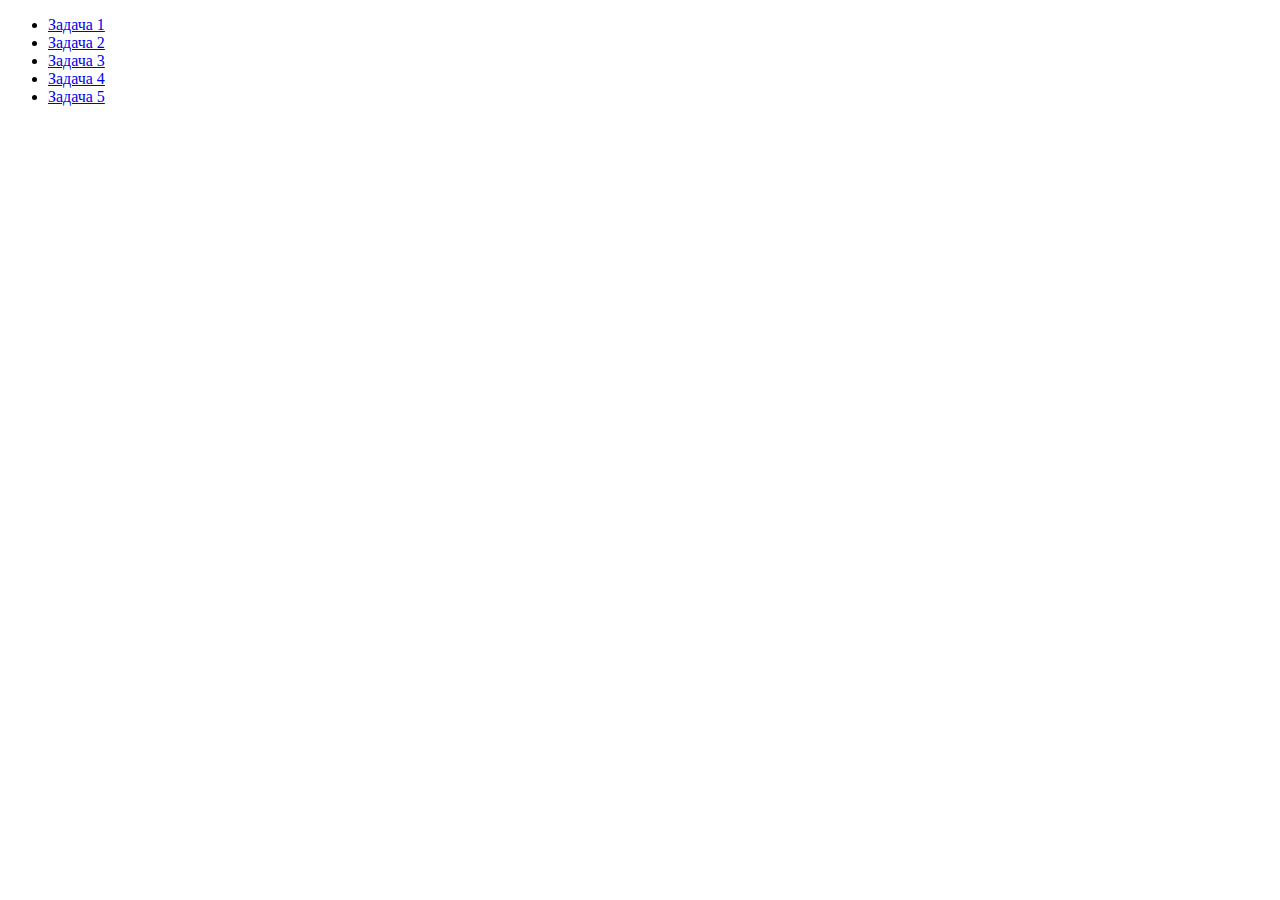
==== index.html @ 1b481e5d "task 1-3, version 1" ====
<!DOCTYPE html>
<html lang="en">
<head>
    <meta charset="UTF-8">
    <title>JS-Start</title>
</head>
<body>
<ul>
  <li>
    <a href="task1/index.html">Задача 1</a>
  </li>
  <li>
    <a href="task2/index.html">Задача 2</a>
  </li>
  <li>
    <a href="task3/index.html">Задача 3</a>
  </li>
  <li>
    <a href="task4/index.html">Задача 4</a>
  </li>
  <li>
    <a href="task5/index.html">Задача 5</a>
  </li>
</ul>
</body>
</html>
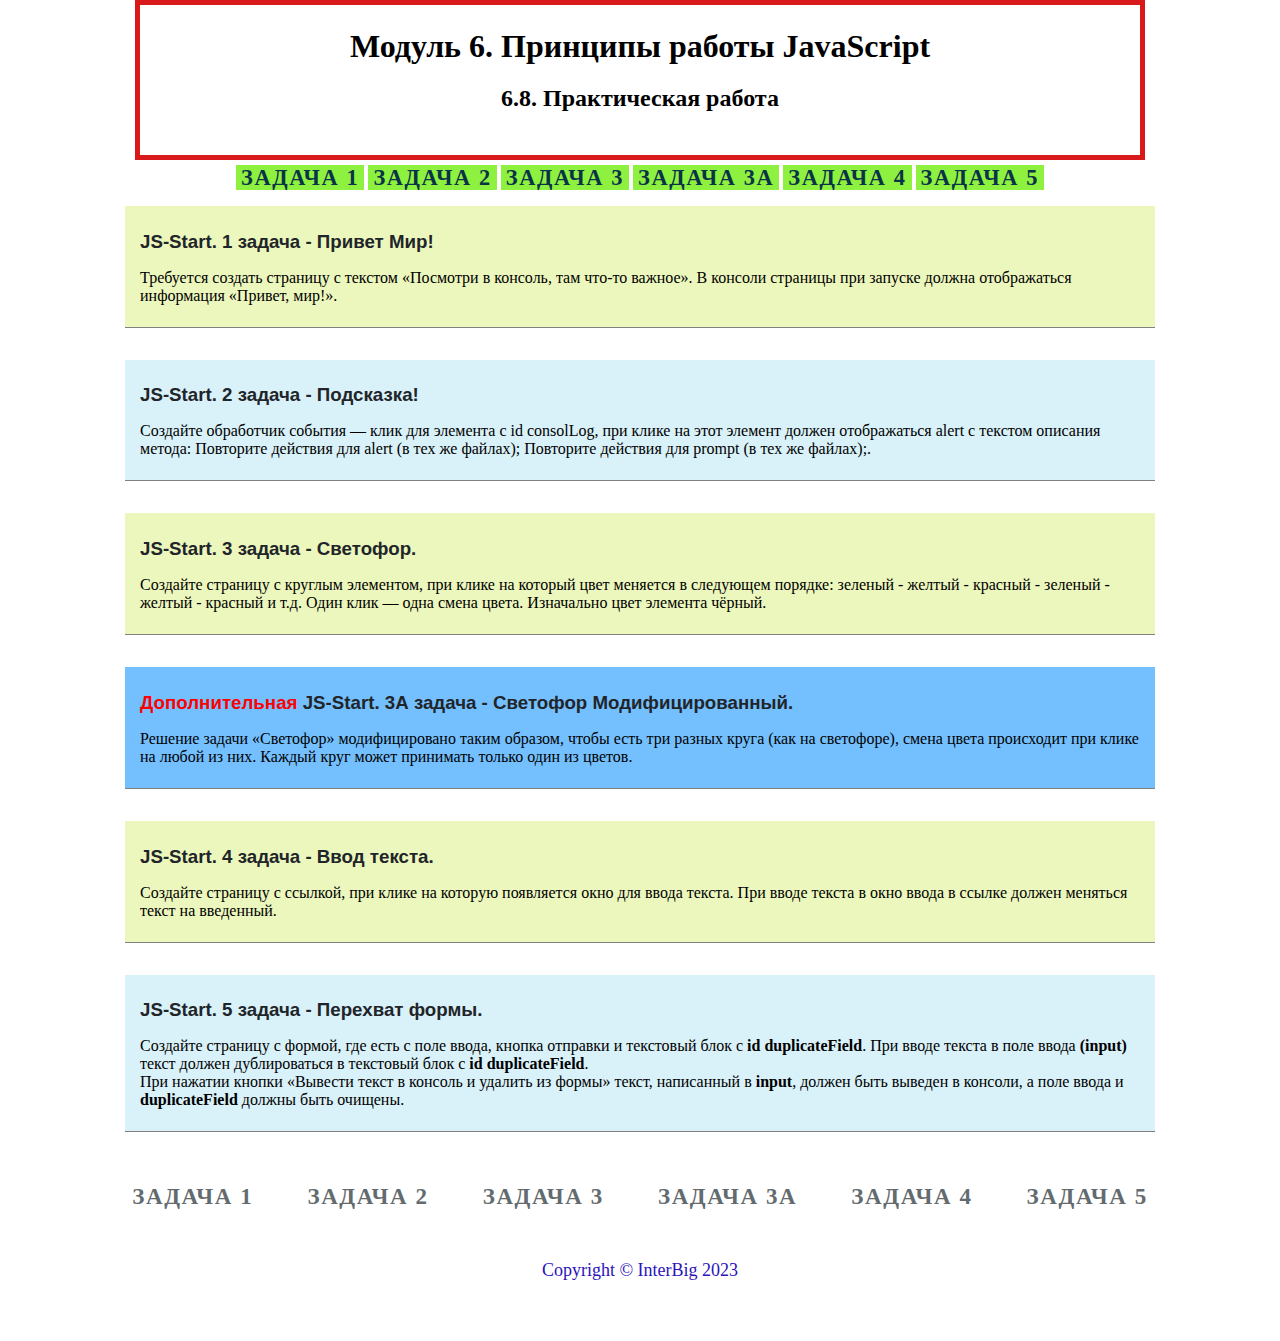
==== commit 27efddc7: "Global CSS, style main page" ====
--- a/index.html
+++ b/index.html
@@ -5,25 +5,105 @@
 <head>
     <meta charset="UTF-8">
     <title>JS-Start</title>
+    <link rel="stylesheet" href="css/style.css">
+
 </head>
+
 <body>
-<ul>
-  <li>
-    <a href="task1/index.html">Задача 1</a>
-  </li>
-  <li>
-    <a href="task2/index.html">Задача 2</a>
-  </li>
-  <li>
-    <a href="task3/index.html">Задача 3</a>
-  </li>
-  <li>
-    <a href="task4/index.html">Задача 4</a>
-  </li>
-  <li>
-    <a href="task5/index.html">Задача 5</a>
-  </li>
-</ul>
+  <header>
+    <div>
+      <h1>Модуль 6. Принципы работы JavaScript</h1>
+      <h2>6.8. Практическая работа</h2>
+    </div>
+  </header>
+
+  <nav>
+    <div class="links">
+       <a href="task1/index.html">Задача 1</a>
+       <a href="task2/index.html">Задача 2</a>
+       <a href="task3/index.html">Задача 3</a>
+       <a href="task3A/index.html">Задача 3А</a>
+       <a href="task4/index.html">Задача 4</a>
+       <a href="task5/index.html">Задача 5</a>
+    </div>
+  </nav>
+
+  <section class="Task">
+    <article>
+      <a href="task1/index.html">
+        <h3>JS-Start. 1 задача - Привет Мир!</h3>
+      </a>
+        <p>Требуется создать страницу с текстом «Посмотри в консоль, там что-то важное». В консоли страницы 
+          при запуске должна отображаться информация «Привет, мир!».</p>
+
+    </article>
+    
+    <article>
+      <a href="task2/index.html">
+        <h3>JS-Start. 2 задача - Подсказка!</h3>
+      </a>
+        <p>Создайте обработчик события — клик для элемента с id consolLog, при клике на этот элемент должен отображаться 
+          alert c текстом описания метода:
+           Повторите действия для alert (в тех же файлах);
+           Повторите действия для prompt (в тех же файлах);.
+        </p>
+
+    </article>
+
+    <article>
+      <a href="task3/index.html">
+        <h3>JS-Start. 3 задача - Светофор.</h3>
+      </a>
+        <p>Создайте страницу с круглым элементом, при клике на который цвет меняется в следующем порядке: 
+          зеленый - желтый - красный - зеленый - желтый - красный и т.д. Один клик — одна смена цвета. 
+          Изначально цвет элемента чёрный.</p>
+
+    </article>
+    <article>
+      <a href="task3A/index.html">
+        <h3>JS-Start. 3А задача - Светофор Модифицированный.</h3>
+      </a>
+        <p>Решение задачи «Светофор» модифицировано таким образом, чтобы есть три разных круга (как на светофоре), 
+          смена цвета происходит при клике на любой из них. Каждый круг может принимать только один из цветов.</p>
+
+    </article>
+
+    <article>
+      <a href="task4/index.html">
+        <h3>JS-Start. 4 задача - Ввод текста.</h3>
+      </a>
+        <p>Создайте страницу с ссылкой, при клике на которую появляется окно для ввода текста. 
+          При вводе текста в окно ввода в ссылке должен меняться текст на введенный.</p>
+
+    </article>
+
+    <article>
+      <a href="task5/index.html">
+        <h3>JS-Start. 5 задача - Перехват формы.</h3>
+      </a>
+        <p>Создайте страницу с формой, где есть с поле ввода, кнопка отправки и текстовый блок с <b>id duplicateField</b>. 
+         При вводе текста в поле ввода <b>(input)</b> текст должен дублироваться в текстовый блок с <b>id duplicateField</b>.<br>
+         При нажатии кнопки «Вывести текст в консоль и удалить из формы» текст, написанный в <b>input</b>, должен быть выведен 
+         в консоли, а поле ввода и <b>duplicateField</b> должны быть очищены.</p>
+
+    </article>
+    
+  </section>
+
+  
+  <footer>
+    <div class="links">
+      <a href="task1/index.html">Задача 1</a>
+      <a href="task2/index.html">Задача 2</a>
+      <a href="task3/index.html">Задача 3</a>
+      <a href="task3A/index.html">Задача 3А</a>
+      <a href="task4/index.html">Задача 4</a>
+      <a href="task5/index.html">Задача 5</a>
+    </div>
+
+    <div class="copyright">Copyright © InterBig 2023</div>
+  </footer>
+
 </body>
 </html>
 
--- a/css/style.css
+++ b/css/style.css
@@ -0,0 +1,157 @@
+body {
+    max-width: 1200px;
+    min-width: 420px;
+    position: relative;
+    margin: auto;
+    
+}
+ 
+header {
+    display: flex;
+    align-items: center;
+    justify-content: center;
+    max-width: 1000px;
+    min-width: 420px;
+    min-height: 150px;
+    margin: auto;
+    /*opacity: 0.1;*/
+    top: 50px;
+    border: 5px solid #da1a1a;
+}
+
+h1 {
+    position: relative;
+    opacity: 5;
+    top:auto; 
+    margin: auto;
+    text-align: center;
+}
+
+h2 {
+    position: relative;
+    top: 10%; 
+    text-align: center;
+}
+
+nav {
+    margin: auto;
+    text-align: center;
+    max-width: 1000px;
+    min-width: 420px;
+    padding-top: 5px;
+    padding-bottom: 5px;
+    text-align: center;
+}
+    
+nav .links {
+    margin-bottom: 10px;
+}
+    
+nav .links > a {
+    color: #093347;
+    background-color: #8ff13f;
+    padding: 0 5px;
+    font-size: 1.4em;
+    font-weight: 800;
+    letter-spacing: .1rem;
+    text-decoration: none;
+    text-transform: uppercase;
+}
+    
+/*меняем цвет и фон при наведении */
+nav .links > a:hover {
+    color: rgb(10, 13, 238);
+    background-color: #86887e;
+}
+
+article {
+    /*width: 768px;*/
+    max-width: 1000px;
+    min-width: 420px;
+    margin: 0 auto 32px;
+    padding: 6px 15px;
+    border-bottom: 1px solid rgb(128, 128, 128);
+}
+
+article a {
+    color: rgb(33, 37, 41);
+    text-decoration: none;
+}
+
+article a:hover {
+    color: #00a100;
+}
+
+article h3 {
+    font-family: 'Segoe UI', Tahoma, Geneva, Verdana, sans-serif;
+    margin-bottom: 5px;
+}
+
+.article-meta {
+    color: rgb(199, 37, 37);
+    margin-bottom: 5px;
+}
+
+article img {
+    width: 100%;
+    height: 300px;
+    object-fit: cover;
+}
+
+/* меняем цвет фона у четных задач */
+article:nth-child(even) {
+    background-color: #d9f1f8;
+}
+/* меняем цвет фона у нечетных задач */
+article:nth-child(odd) {
+    background-color: #ecf7bd;
+}
+/* меняем цвет фона у задачи 3А */
+article:nth-child(4) {
+    background-color: #74c0ff;
+}
+
+/*меняем цвет фона у задач при наведении */
+article:hover {
+    background-color: #c9c890;
+}
+
+/*добавляем текст с помощью псевдоэлемента 1ой и 2ой записи*/
+article:nth-child(4) h3::before {
+
+    content: "Дополнительная  ";
+    color: rgb(255, 0, 0);
+}
+
+footer {
+    padding-top: 20px;
+    padding-bottom: 60px;
+    text-align: center;
+}
+    
+footer .links {
+    margin-bottom: 50px;
+}
+    
+footer .links > a {
+    color: #636b6f;
+    padding: 0 25px;
+    font-size: 23px;
+    font-weight: 600;
+    letter-spacing: .1rem;
+    text-decoration: none;
+    text-transform: uppercase;
+}
+    
+/*меняем цвет и фон при наведении */
+footer .links > a:hover {
+    color: rgb(255, 0, 0);
+    background-color: #d0d1d3;
+}
+
+.copyright {
+    color: rgb(44, 19, 187);
+    font-family: 'Times New Roman', Times, serif;
+    font-size: 18px;
+}
+    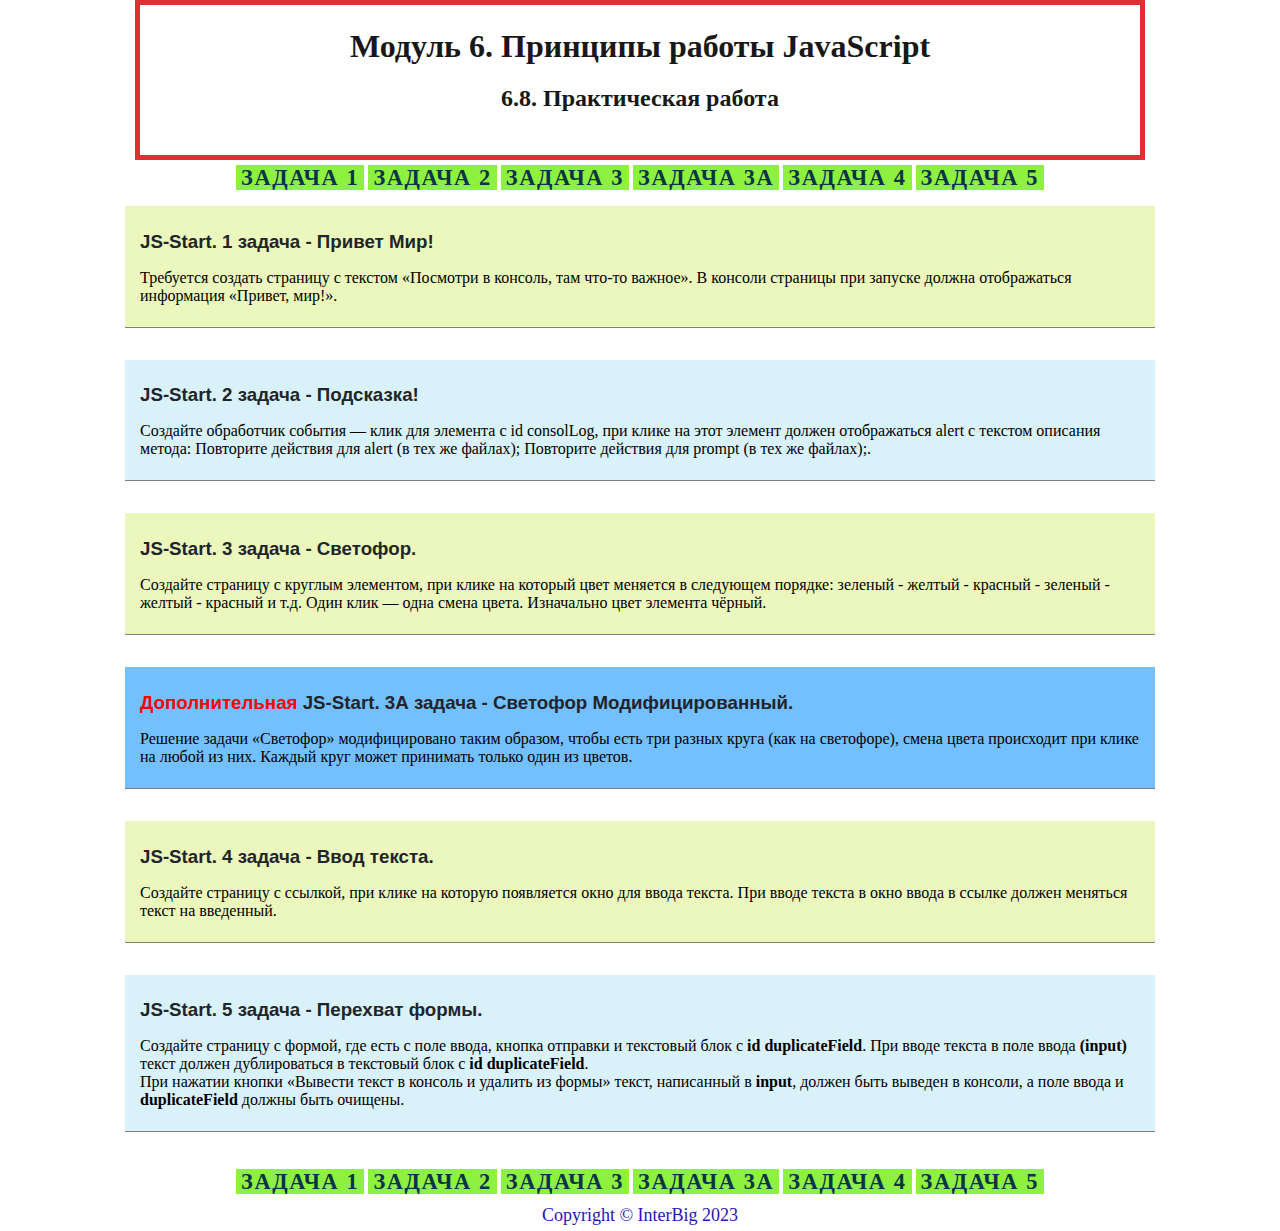
==== commit f386d485: "html tag ru lang" ====
--- a/index.html
+++ b/index.html
@@ -1,10 +1,8 @@
-
-
 <!DOCTYPE html>
-<html lang="en">
+<html lang="ru">
 <head>
     <meta charset="UTF-8">
-    <title>JS-Start</title>
+    <title>Модуль 6. Принципы работы JavaScript</title>
     <link rel="stylesheet" href="css/style.css">
 
 </head>
--- a/css/style.css
+++ b/css/style.css
@@ -2,7 +2,7 @@
     max-width: 1200px;
     min-width: 420px;
     position: relative;
-    margin: auto;
+    margin: auto;   
     
 }
  
@@ -14,14 +14,15 @@
     min-width: 420px;
     min-height: 150px;
     margin: auto;
-    /*opacity: 0.1;*/
+    opacity: 0.9;
     top: 50px;
     border: 5px solid #da1a1a;
+    /*background-image: url(../img/claudio-schwarz-i25aqE_YUZs-unsplash.jpg);
+    background-size: contain;*/
 }
 
 h1 {
     position: relative;
-    opacity: 5;
     top:auto; 
     margin: auto;
     text-align: center;
@@ -33,7 +34,8 @@
     text-align: center;
 }
 
-nav {
+nav,
+footer {
     margin: auto;
     text-align: center;
     max-width: 1000px;
@@ -43,11 +45,13 @@
     text-align: center;
 }
     
-nav .links {
+nav .links,
+footer .links {
     margin-bottom: 10px;
 }
     
-nav .links > a {
+nav .links > a,
+footer .links >a  {
     color: #093347;
     background-color: #8ff13f;
     padding: 0 5px;
@@ -59,7 +63,8 @@
 }
     
 /*меняем цвет и фон при наведении */
-nav .links > a:hover {
+nav .links > a:hover,
+footer .links > a:hover {
     color: rgb(10, 13, 238);
     background-color: #86887e;
 }
@@ -92,11 +97,6 @@
     margin-bottom: 5px;
 }
 
-article img {
-    width: 100%;
-    height: 300px;
-    object-fit: cover;
-}
 
 /* меняем цвет фона у четных задач */
 article:nth-child(even) {
@@ -116,14 +116,14 @@
     background-color: #c9c890;
 }
 
-/*добавляем текст с помощью псевдоэлемента 1ой и 2ой записи*/
+/*добавляем текст с помощью псевдоэлемента 4ой записи*/
 article:nth-child(4) h3::before {
 
     content: "Дополнительная  ";
     color: rgb(255, 0, 0);
 }
 
-footer {
+/*footer {
     padding-top: 20px;
     padding-bottom: 60px;
     text-align: center;
@@ -144,14 +144,58 @@
 }
     
 /*меняем цвет и фон при наведении */
-footer .links > a:hover {
+/*footer .links > a:hover {
     color: rgb(255, 0, 0);
     background-color: #d0d1d3;
-}
+}*/
 
 .copyright {
     color: rgb(44, 19, 187);
     font-family: 'Times New Roman', Times, serif;
     font-size: 18px;
 }
-    +
+.TaskSection {
+    position: relative;
+    /* background-color: #d0d1d3;*/
+    top: 10%; 
+    text-align: center;
+    max-width: 1000px;
+    min-width: 420px;
+    margin: 0 auto 32px;
+    padding: 6px 1px;
+   /* border-bottom: 1px solid rgb(128, 128, 128);*/
+    color: rgb(44, 19, 187);
+    font-family: 'Times New Roman', Times, serif;
+    font-size: 4em;
+}
+
+.TaskSection2 {
+    position: relative;
+    background-color: #d0d1d3;
+    top: 5%; 
+    text-align: center;
+    max-width: 1000px;
+    min-width: 420px;
+    margin: 0 auto 32px;
+    padding: 1px 15px;
+    border-bottom: 1px solid rgb(128, 128, 128);
+    color: rgb(44, 19, 187);
+    font-family: 'Times New Roman', Times, serif;
+    font-size: 2em;
+}
+
+.TaskSection3 {
+    position: relative;
+    /*background-color: #d0d1d3;*/
+    top: 5%; 
+    text-align: center;
+    max-width: 1000px;
+    min-width: 420px;
+    margin: 0 auto 32px;
+    padding: 1px 15px;
+    border-bottom: 1px solid rgb(128, 128, 128);
+    /*color: rgb(44, 19, 187);*/
+    font-family: 'Times New Roman', Times, serif;
+    font-size: 2em;
+}